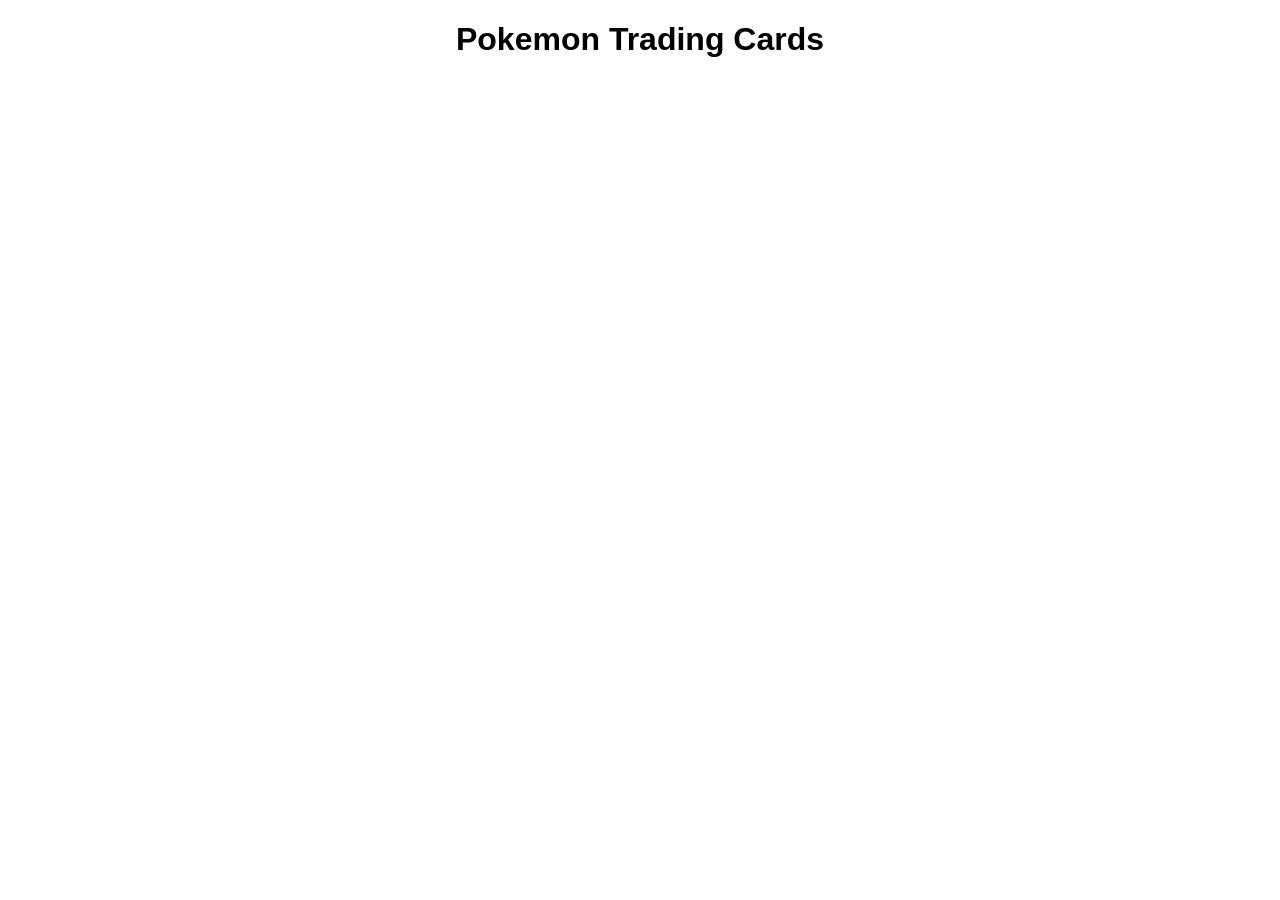
==== index.html @ f0798664 "first commit" ====
<!DOCTYPE html>
<html lang="en">
<head>
    <meta charset="UTF-8">
    <meta http-equiv="X-UA-Compatible" content="IE=edge">
    <meta name="viewport" content="width=device-width, initial-scale=1.0">
    <title>Document</title>
    <link rel="stylesheet" href="/style.css">
    <script src="/data.js"></script>
    <script src="/index.js"></script>
</head>
<body>
    <h1>Pokemon Trading Cards</h1>
    <ul class="cards">
      <!-- Look at /templates/card.html for the template of a card -->
    </ul>
</body>
</html>
---- style.css ----
* {
    box-sizing: border-box;
  }
  
  html,
  body {
    margin: 0;
  }
  
  body {
    display: grid;
    grid-template-columns: minmax(300px, 1200px);
    justify-content: center;
  
    height: 100vh;
    font-family: sans-serif;
  }
  
  img {
    max-width: 100%;
  }
  
  h1,
  h2 {
    text-align: center;
  }
  
  .cards {
    display: grid;
    grid-template-columns: repeat(auto-fill, 375px);
    gap: 15px;
    justify-content: center;
    justify-items: center;
  
    padding: 2rem 0;
    margin-bottom: 2rem;
  }
  
  .card {
    width: 100%;
    justify-self: center;
  
    border: 1px solid #252525;
    border-radius: 8px;
  
    cursor: pointer;
    transition: all 300ms;
  }
  
  .card:hover {
    transform: scale(1.02);
    box-shadow: rgba(0, 0, 0, 0.35) 0px 5px 15px;
  }
  
  .card--text {
    margin: 0.2rem;
    padding: 1rem;
  
    border-radius: 5px;
  }
  
  .card--img {
    display: block;
    margin: 0 auto;
  
    box-shadow: rgba(0, 0, 0, 0.15) 0px 2px 8px;
  }
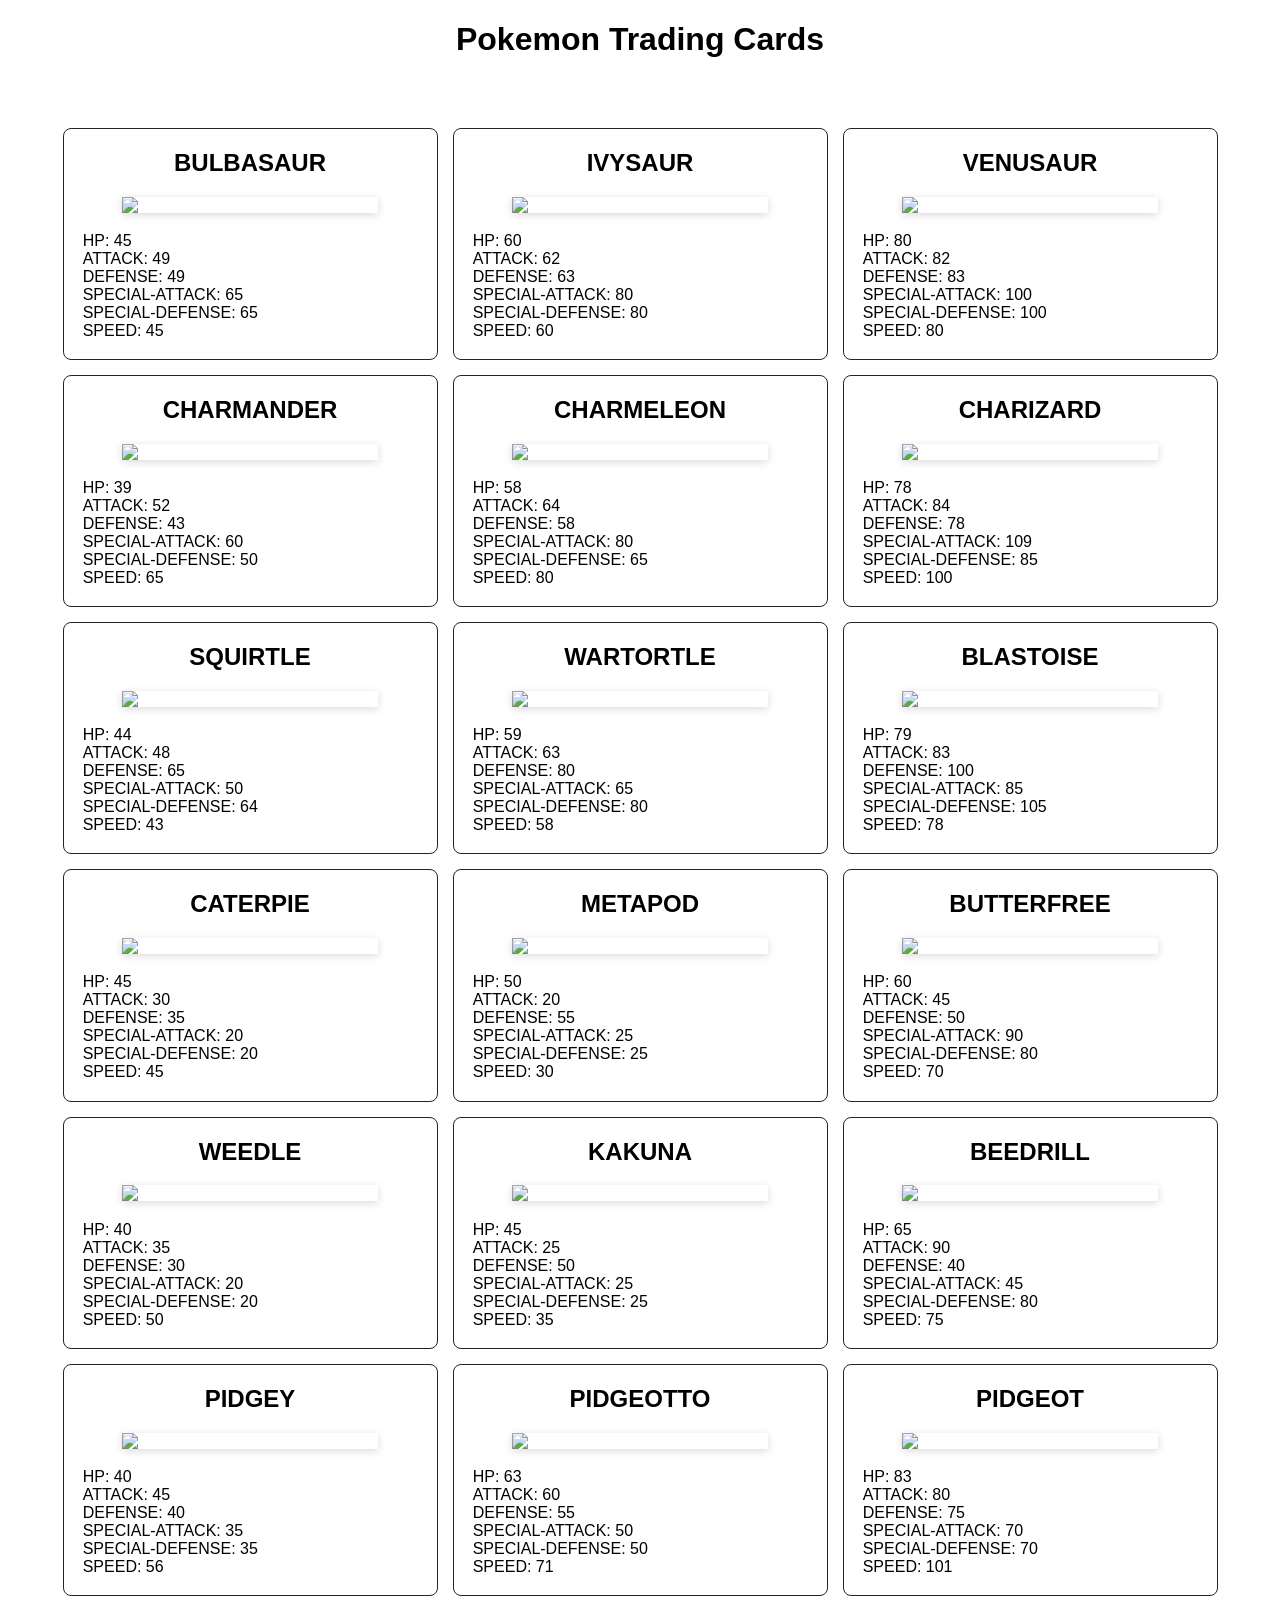
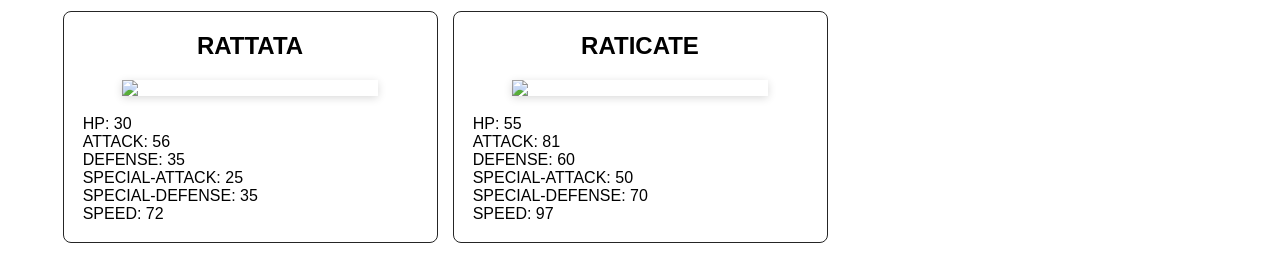
==== commit 94dff1ba: "Updated code and finished!" ====
--- a/index.html
+++ b/index.html
@@ -4,15 +4,16 @@
     <meta charset="UTF-8">
     <meta http-equiv="X-UA-Compatible" content="IE=edge">
     <meta name="viewport" content="width=device-width, initial-scale=1.0">
-    <title>Document</title>
-    <link rel="stylesheet" href="/style.css">
-    <script src="/data.js"></script>
-    <script src="/index.js"></script>
+    <title>DOM review</title>
+    <script src="src/data.js"></script>
+    <script defer src="src/index.js"></script>
+    <link rel="stylesheet" href="style.css">
 </head>
 <body>
     <h1>Pokemon Trading Cards</h1>
     <ul class="cards">
-      <!-- Look at /templates/card.html for the template of a card -->
+     
     </ul>
+    
 </body>
 </html>
--- a/style.css
+++ b/style.css
@@ -31,7 +31,7 @@
     gap: 15px;
     justify-content: center;
     justify-items: center;
-  
+    list-style: none;
     padding: 2rem 0;
     margin-bottom: 2rem;
   }
@@ -65,4 +65,6 @@
   
     box-shadow: rgba(0, 0, 0, 0.15) 0px 2px 8px;
   }
-  +  .card--text{
+    list-style: none;
+  }
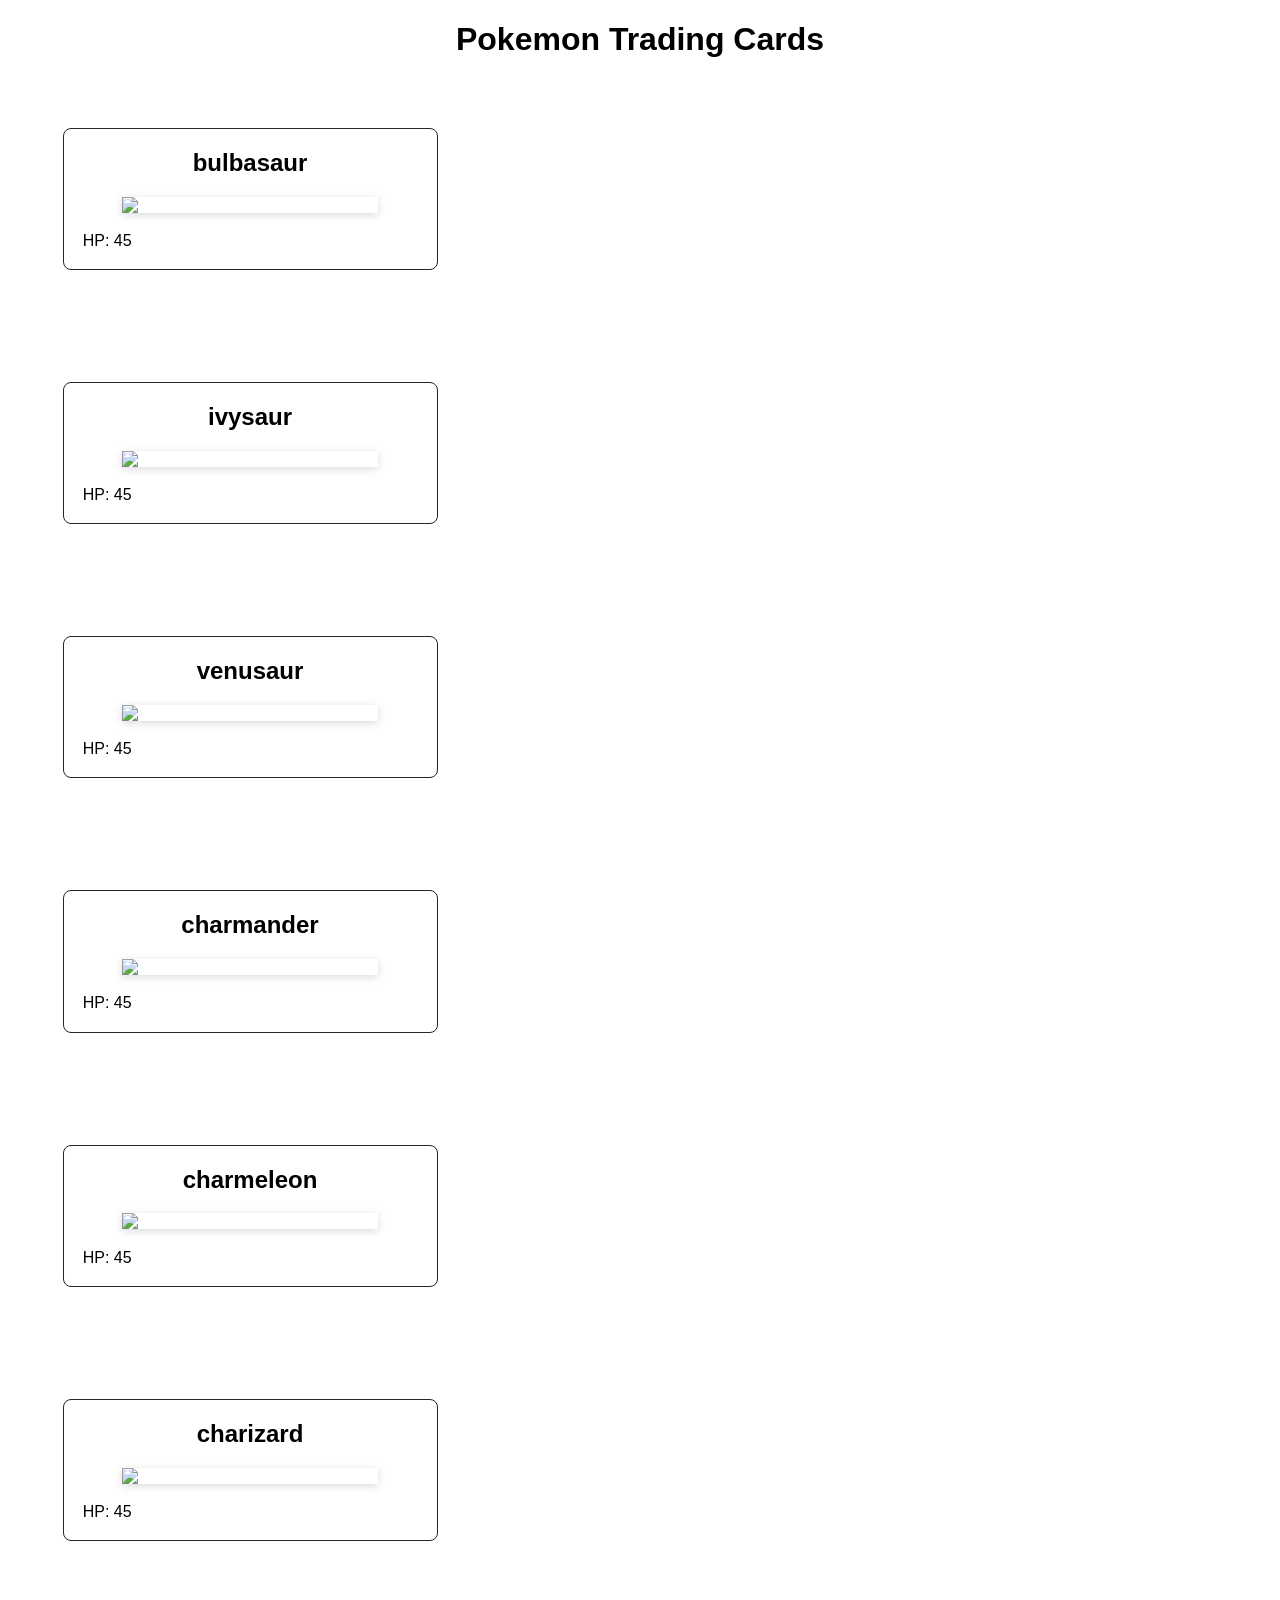
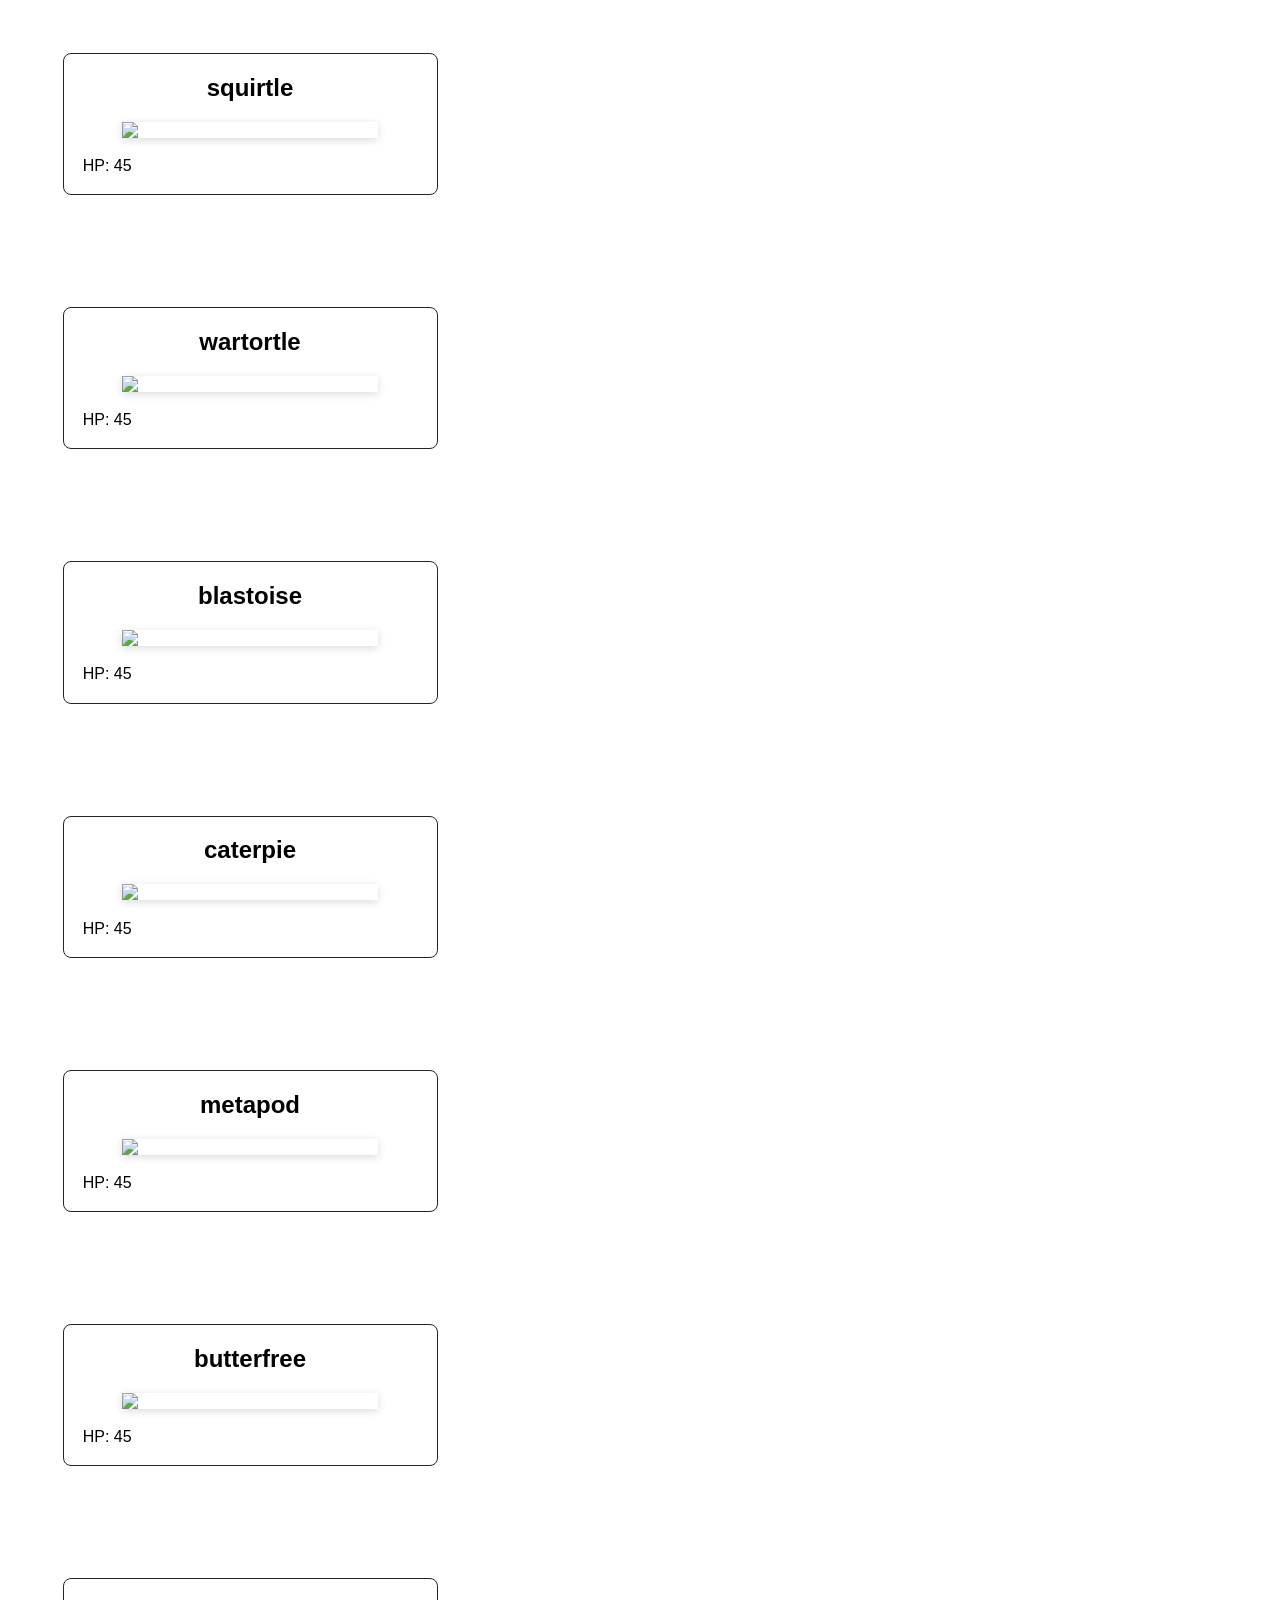
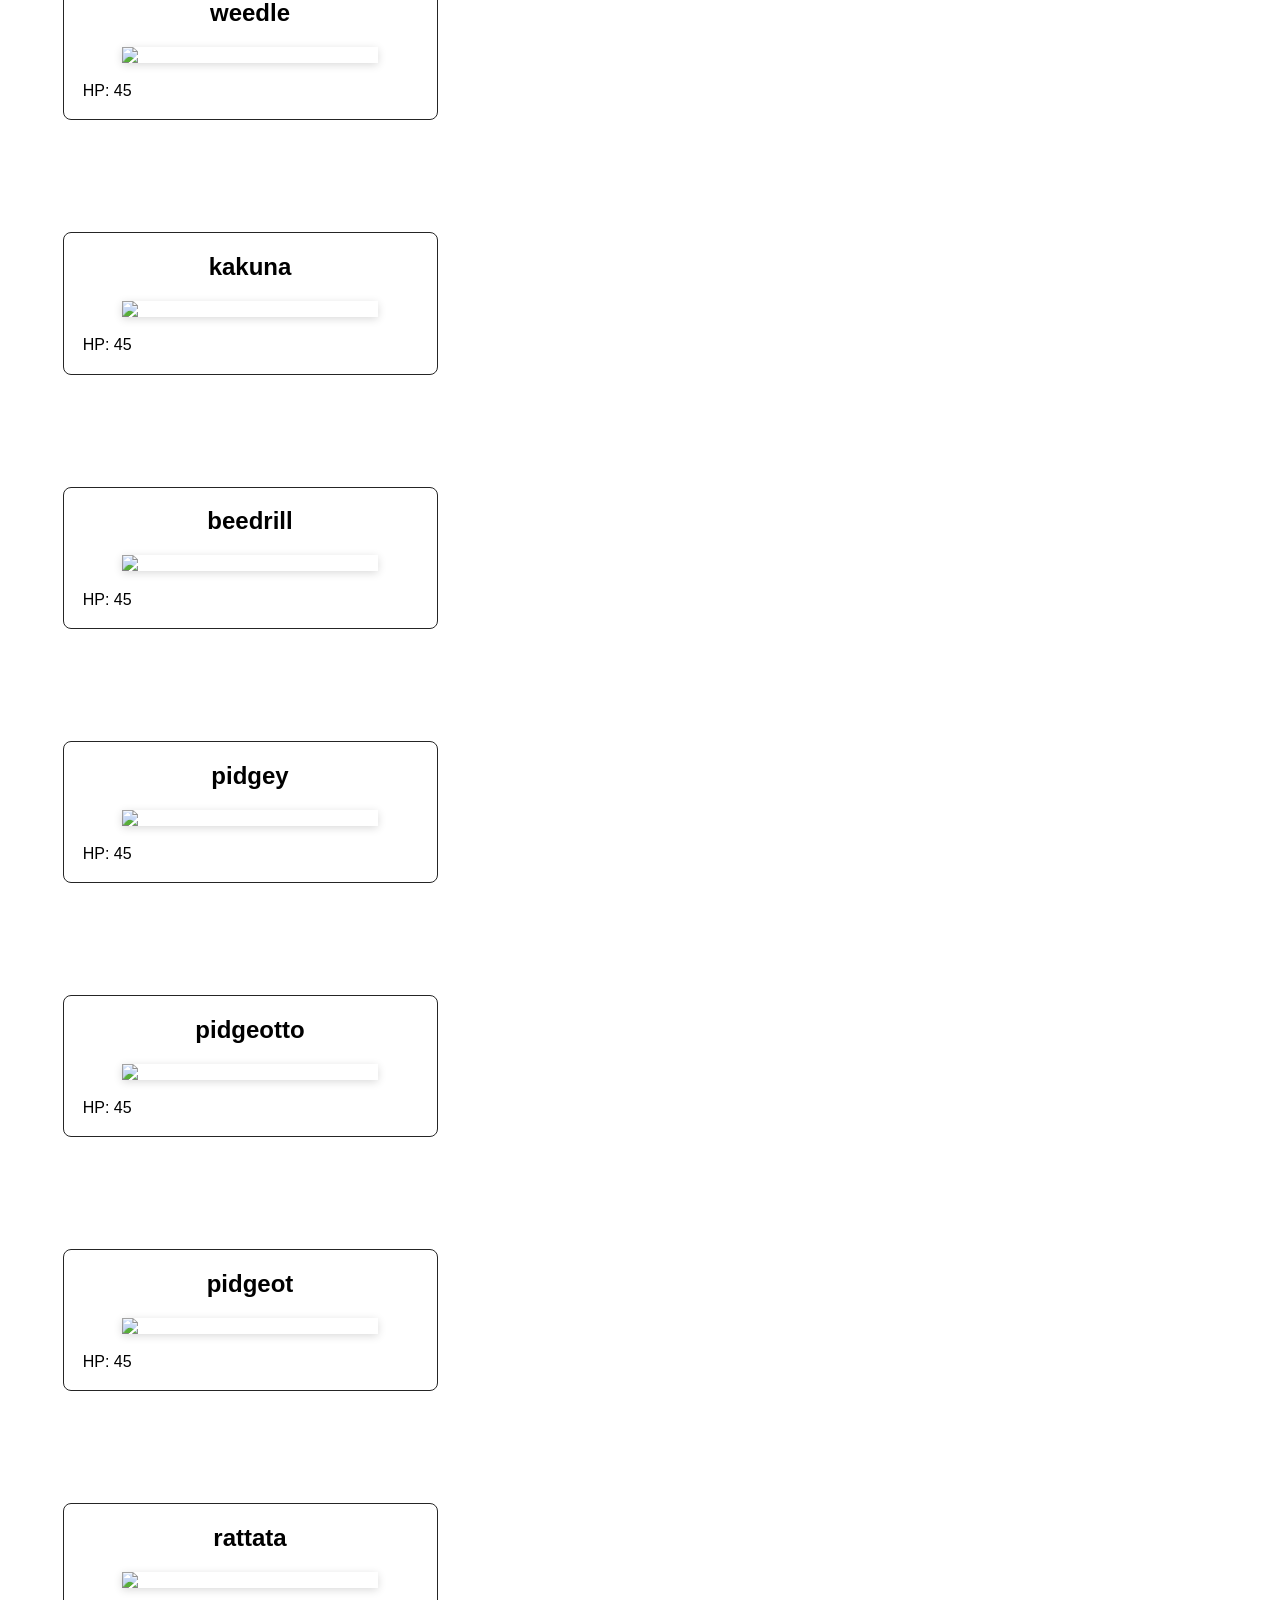
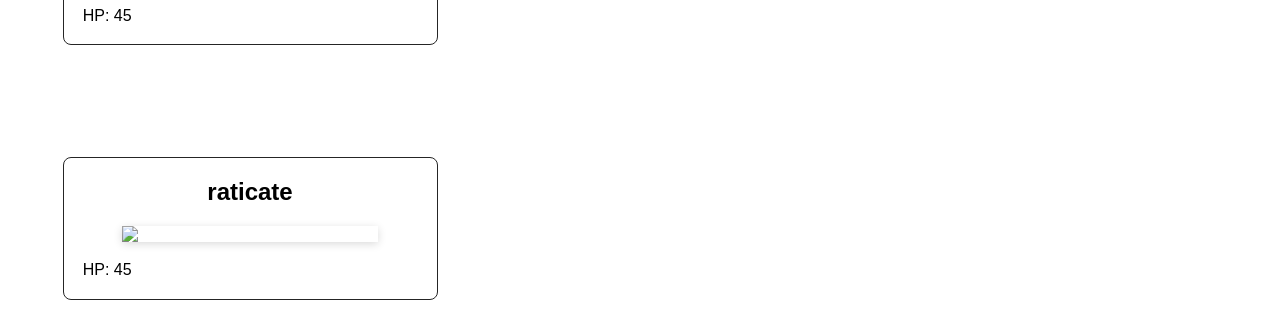
==== commit aaba337d: "Changes" ====
--- a/index.html
+++ b/index.html
@@ -11,9 +11,7 @@
 </head>
 <body>
     <h1>Pokemon Trading Cards</h1>
-    <ul class="cards">
-     
-    </ul>
+    
     
 </body>
 </html>
--- a/style.css
+++ b/style.css
@@ -9,7 +9,7 @@
   
   body {
     display: grid;
-    grid-template-columns: minmax(300px, 1200px);
+    grid-template-columns: 1fr;
     justify-content: center;
   
     height: 100vh;
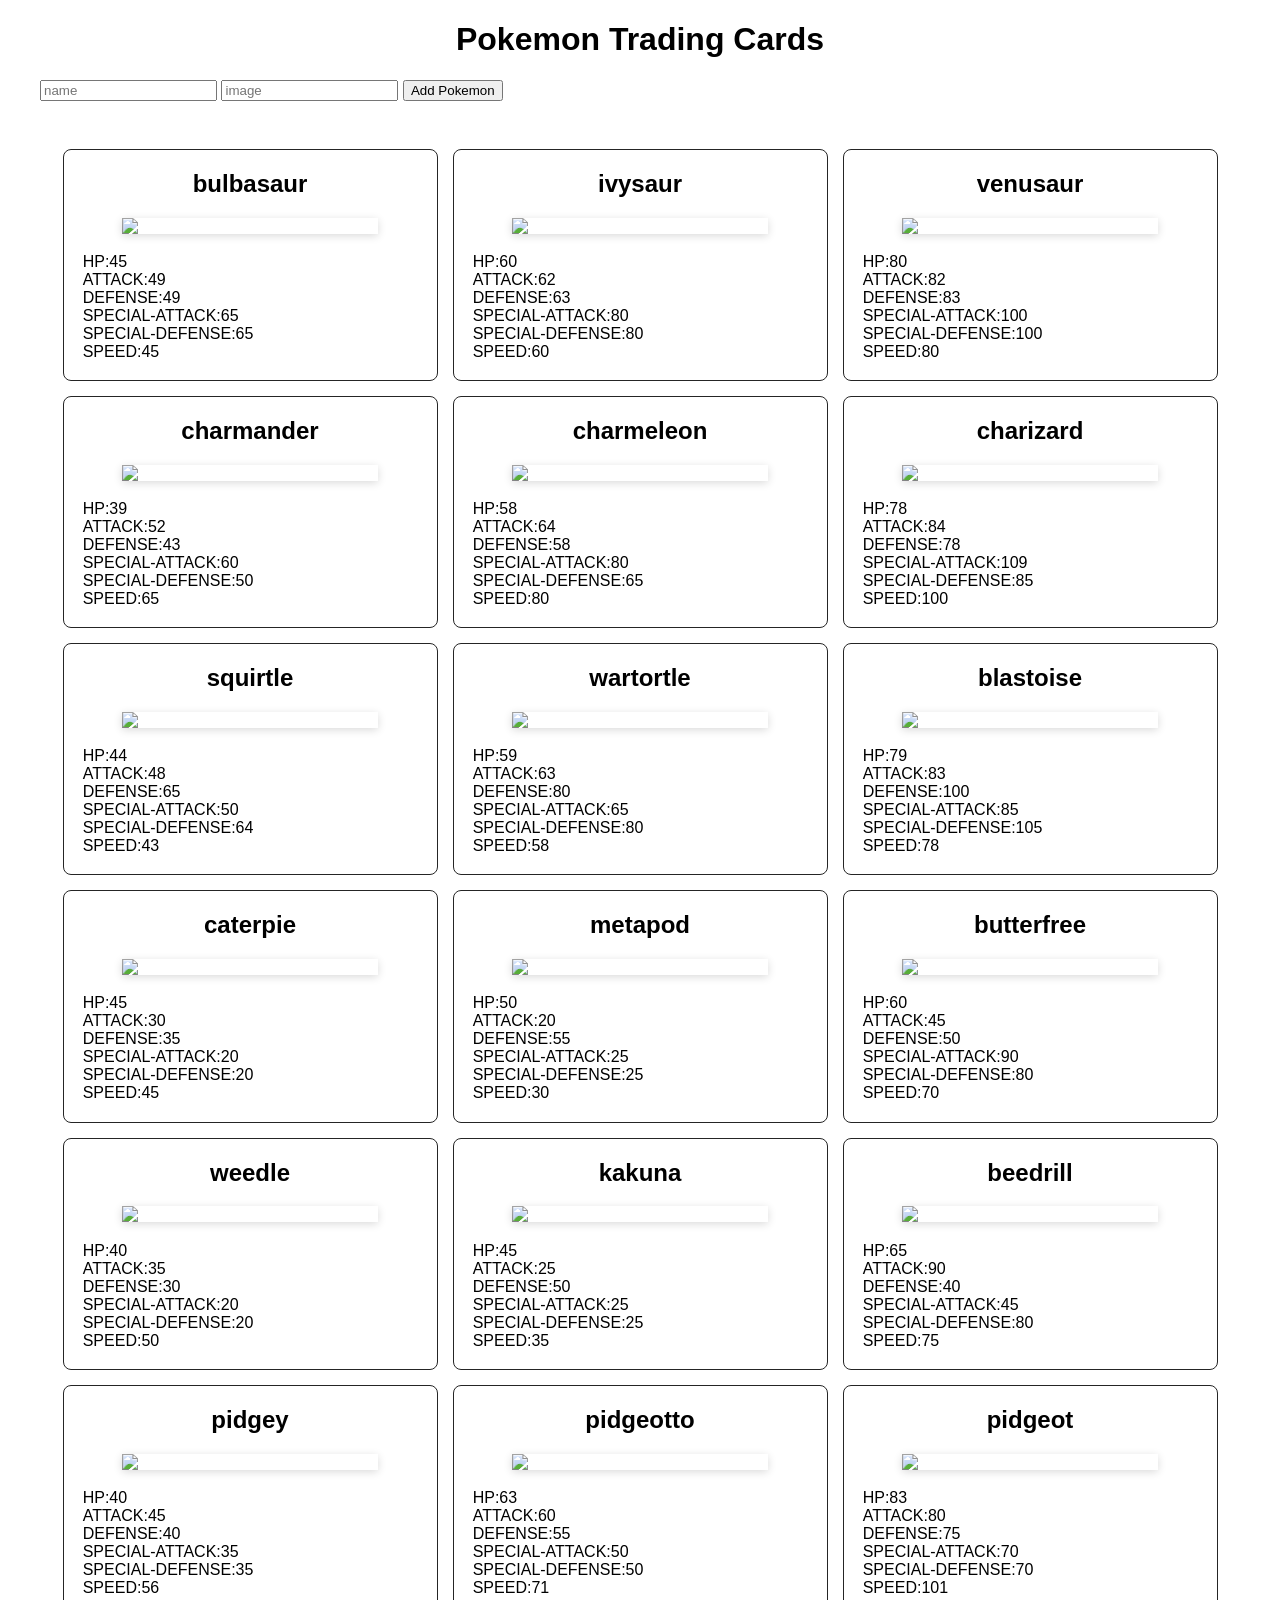
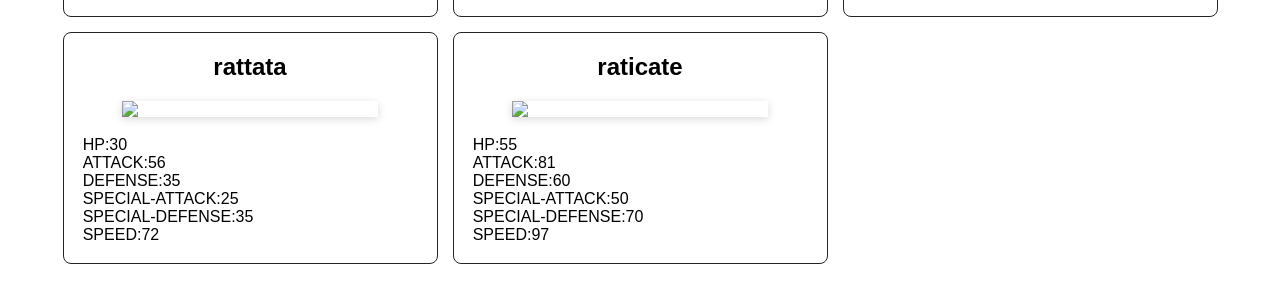
==== commit a5c40dd3: "Added form and event Listener for new pokemons" ====
--- a/index.html
+++ b/index.html
@@ -11,7 +11,10 @@
 </head>
 <body>
     <h1>Pokemon Trading Cards</h1>
-    
-    
+    <form class="add-pokemon">
+        <input type="text" name="name" placeholder="name"/>
+        <input type="text" name="image" placeholder="image"/>
+        <button type="submit">Add Pokemon</button>
+    </form>    
 </body>
 </html>
--- a/style.css
+++ b/style.css
@@ -1,70 +1,68 @@
 * {
-    box-sizing: border-box;
-  }
-  
-  html,
-  body {
-    margin: 0;
-  }
-  
-  body {
-    display: grid;
-    grid-template-columns: 1fr;
-    justify-content: center;
-  
-    height: 100vh;
-    font-family: sans-serif;
-  }
-  
-  img {
-    max-width: 100%;
-  }
-  
-  h1,
-  h2 {
-    text-align: center;
-  }
-  
-  .cards {
-    display: grid;
-    grid-template-columns: repeat(auto-fill, 375px);
-    gap: 15px;
-    justify-content: center;
-    justify-items: center;
-    list-style: none;
-    padding: 2rem 0;
-    margin-bottom: 2rem;
-  }
-  
-  .card {
-    width: 100%;
-    justify-self: center;
-  
-    border: 1px solid #252525;
-    border-radius: 8px;
-  
-    cursor: pointer;
-    transition: all 300ms;
-  }
-  
-  .card:hover {
-    transform: scale(1.02);
-    box-shadow: rgba(0, 0, 0, 0.35) 0px 5px 15px;
-  }
-  
-  .card--text {
-    margin: 0.2rem;
-    padding: 1rem;
-  
-    border-radius: 5px;
-  }
-  
-  .card--img {
-    display: block;
-    margin: 0 auto;
-  
-    box-shadow: rgba(0, 0, 0, 0.15) 0px 2px 8px;
-  }
-  .card--text{
-    list-style: none;
-  }+  box-sizing: border-box;
+  list-style: none;
+}
+
+html,
+body {
+  margin: 0;
+}
+
+body {
+  display: grid;
+  grid-template-columns: minmax(300px, 1200px);
+  justify-content: center;
+
+  height: 100vh;
+  font-family: sans-serif;
+}
+
+img {
+  max-width: 100%;
+}
+
+h1,
+h2 {
+  text-align: center;
+}
+
+.cards {
+  display: grid;
+  grid-template-columns: repeat(auto-fill, 375px);
+  gap: 15px;
+  justify-content: center;
+  justify-items: center;
+
+  padding: 2rem 0;
+  margin-bottom: 2rem;
+}
+
+.card {
+  width: 100%;
+  justify-self: center;
+
+  border: 1px solid #252525;
+  border-radius: 8px;
+
+  cursor: pointer;
+  transition: all 300ms;
+}
+
+.card:hover {
+  transform: scale(1.02);
+  box-shadow: rgba(0, 0, 0, 0.35) 0px 5px 15px;
+}
+
+.card--text {
+  margin: 0.2rem;
+  padding: 1rem;
+
+  border-radius: 5px;
+}
+
+.card--img {
+  display: block;
+  margin: 0 auto;
+
+  box-shadow: rgba(0, 0, 0, 0.15) 0px 2px 8px;
+}
